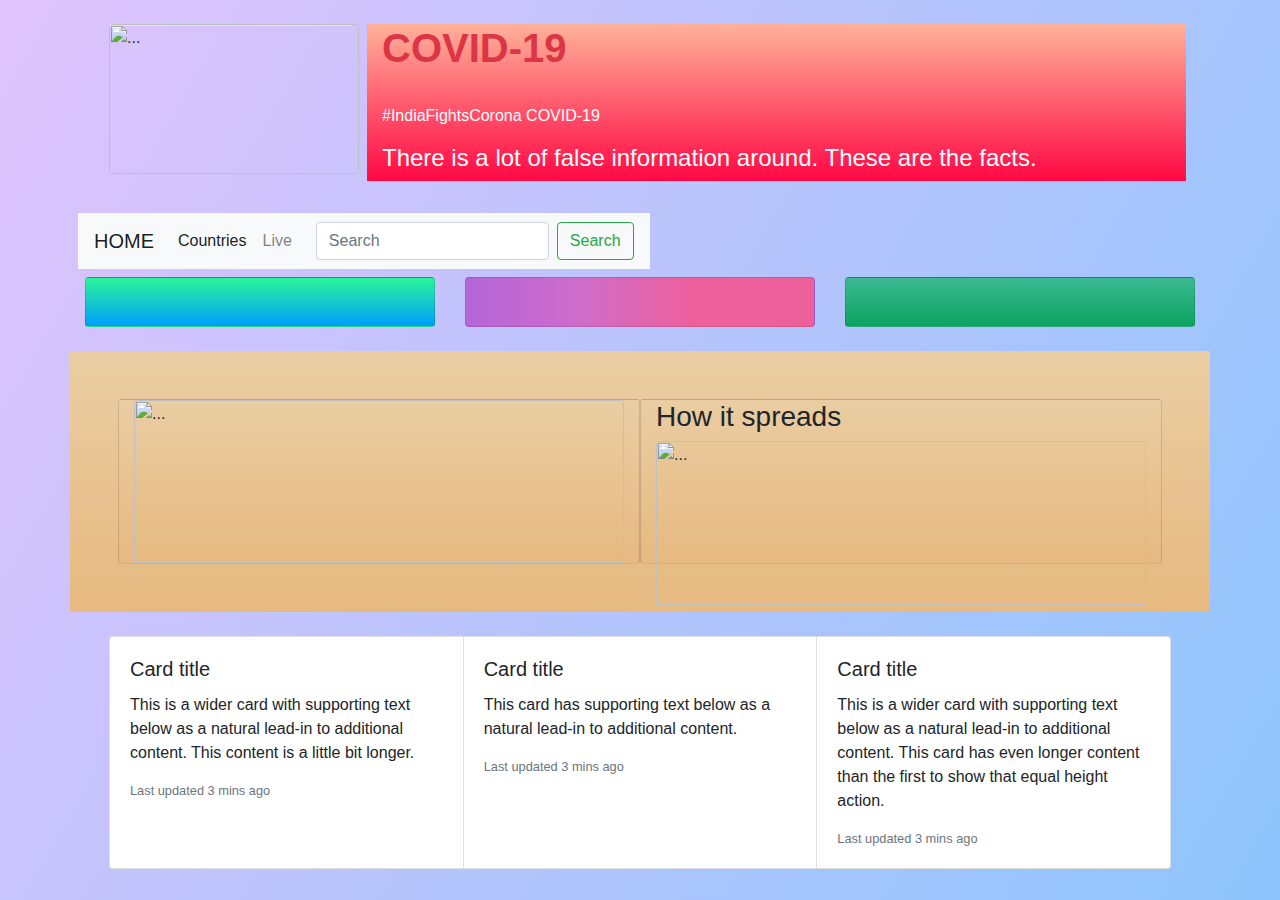
==== masai/module-2_1/covid-19/index.html @ cd02c351 "Covid-19 project" ====
<html lang="en">
  <head>
    <meta charset="UTF-8" />
    <meta name="viewport" content="width=device-width, initial-scale=1.0" />
    <meta http-equiv="X-UA-Compatible" content="ie=edge" />

    <link
      rel="stylesheet"
      href="https://stackpath.bootstrapcdn.com/bootstrap/4.4.1/css/bootstrap.min.css"
      integrity="sha384-Vkoo8x4CGsO3+Hhxv8T/Q5PaXtkKtu6ug5TOeNV6gBiFeWPGFN9MuhOf23Q9Ifjh"
      crossorigin="anonymous"
    />

    <title>COVID-19</title>
    <style>
      body {
        background-image: linear-gradient(120deg, #e0c3fc 0%, #8ec5fc 100%);
      }
      #topHeader{
        background-image: linear-gradient(to top, #ff0844 0%, #ffb199 100%);
      }
      .card-img {
        height: 150px;
        width: 250px;
      }
      #dashBoard1{
        background-image: linear-gradient(180deg, #2af598 0%, #009efd 100%);
        font-size: 25px;
      }
      #dashBoard2{
        background-image: linear-gradient(to right, #b8cbb8 0%, #b8cbb8 0%, #b465da 0%, #cf6cc9 33%, #ee609c 66%, #ee609c 100%);
        font-size: 25px;
      }
      #dashBoard3{
        background-image: linear-gradient(to top, #0ba360 0%, #3cba92 100%);
        font-size: 25px;
      }

      .symptoms{
        background-image: linear-gradient(to top, #e6b980 0%, #eacda3 100%);
      }
    </style>
  </head>
  <body>
    <div class="container">
      <div class="row p-4">
        <div class="col-3">
          <img src="/home/ashok/coding/week_06/Day-6/masai/module-2_1/covid-19/Resources/coronavirus.jpg" class="rounded float-left card-img" alt="...">
          <h4 class="border"></h4>
        </div>
        <div class="col-9 bg-danger" id="topHeader">
          <h1 class="display6 text-danger font-weight-bold ">COVID-19</h1>
         <br>
          <p class="display6 text-white">#IndiaFightsCorona COVID-19</p>
            
          <h4 class="text-white">There is a lot of false information around. These are the facts.</h4>
        </div>
      </div>
      <div class="row p-2">
        <nav class="navbar navbar-expand-lg navbar-light bg-light" style="background-color: #e3f2fd;">
            <!-- <nav class="navbar navbar-light" "> -->
            <a class="navbar-brand" href="#">HOME</a>
            <button class="navbar-toggler" type="button" data-toggle="collapse" data-target="#navbarTogglerDemo02" aria-controls="navbarTogglerDemo02" aria-expanded="false" aria-label="Toggle navigation">
              <span class="navbar-toggler-icon"></span>
            </button>
          
            <div class="collapse navbar-collapse" id="navbarTogglerDemo02">
              <ul class="navbar-nav mr-auto mt-2 mt-lg-0">
                <li class="nav-item active">
                  <a class="nav-link" href="#">Countries<span class="sr-only">(current)</span></a>
                </li>
                <li class="nav-item">
                  <a class="nav-link" href="#">Live</a>
                </li>
                <li class="nav-item">
                  <a class="nav-link disabled" href="#" tabindex="-1" aria-disabled="true"></a>
                </li>
              </ul>
              <form class="form-inline my-2 my-lg-0">
                <input class="form-control mr-sm-2" type="search" placeholder="Search">
                <button class="btn btn-outline-success my-2 my-sm-0" type="submit" id="search">Search</button>
              </form>
            </div>
          </nav>
      </div>
    </div>
    
    <!-- Dashboard -->
    <div class="container">
      <div class="row text-white">
        <div class="col-4">
          <div class="card p-4" id="dashBoard1"></div>
        </div>
        <div class="col-4">
          <div class="card p-4" id="dashBoard2"></div>
        </div>
        <div class="col-4">
          <div class="card p-4" id="dashBoard3"></div>
        </div>
      </div>
    </div>
    <br>

    <!-- Covid Images -->
    <div class="container">
        <div class="row p-5 symptoms">
            <div class="card col-6 symptoms" style="width: 18rem;">
                <img src="https://www.mygov.in/sites/all/themes/mygov/images/covid/symptoms.png" class="card-img-top" alt="...">    
            </div>

            <div class="card col-6 symptoms" style="width: 18rem;">
                <h3>How it spreads</h3>
                <img src="https://www.mygov.in/sites/all/themes/mygov/images/covid/block-one.png" class="card-img-top" alt="..."><br>
                <h3>PREVENTION</h3>
                <img src="https://www.mygov.in/sites/all/themes/mygov/images/covid/block-two.png" class="card-img-top" alt="...">

            </div>
        </div>

        <div class="row p-4">
            <div class="col-12">
                <!-- <div class="col-">
                    <h6>Activities
                        Be an active partner in nation-building. Participate in Groups, Tasks, Discussions, Polls, Blogs and Talks. Contribute Now!</h6>
                </div> -->

                <div class="card-group">
                    <div class="card">
                        
                      <!-- <img src="" class="card-img-top" alt="..."> -->
                      <div class="card-body">
                        <h5 class="card-title">Card title</h5>
                        <p class="card-text">This is a wider card with supporting text below as a natural lead-in to additional content. This content is a little bit longer.</p>
                        <p class="card-text"><small class="text-muted">Last updated 3 mins ago</small></p>
                      </div>
                    </div>
                    <div class="card">
                      <!-- <img src="..." class="card-img-top" alt="..."> -->
                      <div class="card-body">
                        <h5 class="card-title">Card title</h5>
                        <p class="card-text">This card has supporting text below as a natural lead-in to additional content.</p>
                        <p class="card-text"><small class="text-muted">Last updated 3 mins ago</small></p>
                      </div>
                    </div>
                    <div class="card">
                      <!-- <img src="..." class="card-img-top" alt="..."> -->
                      <div class="card-body">
                        <h5 class="card-title">Card title</h5>
                        <p class="card-text">This is a wider card with supporting text below as a natural lead-in to additional content. This card has even longer content than the first to show that equal height action.</p>
                        <p class="card-text"><small class="text-muted">Last updated 3 mins ago</small></p>
                      </div>
                    </div>
                  </div>
            </div>
        </div>

    </div>



    <script>
    
    // Retrive Global data from api
    // send global data to global_record function
        global_record_data()
        function global_record_data(){
        var xhr = new XMLHttpRequest();
        xhr.open("GET", "https://api.covid19api.com/summary");
        xhr.send();
        xhr.onload = function () {
          if ((xhr.status = 200)) {
            //console.log(this.response)
            var data = JSON.parse(this.response).Global;
           // console.log(data);
            global_record(data);
          } else {
            console.log("ERROR CODE IS" + " " + xhr.status);
          }
        };
        }

    
    // Display global data in Main Page
      function global_record(data) {
        var dashBoard1 = document.getElementById("dashBoard1");
        var dashBoard2 = document.getElementById("dashBoard2");
        var dashBoard3 = document.getElementById("dashBoard3");
        
        dashBoard1.textContent = ""
        dashBoard2.textContent = ""
        dashBoard3.textContent = ""
        var newConfirm = document.createElement("p");
        newConfirm.textContent = "NewConfirmed:" + " " + data["NewConfirmed"];

        var totalConfirm = document.createElement("p");
        totalConfirm.textContent =
          "TotalConfirmed:" + " " + data["TotalConfirmed"];

        var newDeath = document.createElement("p");
        newDeath.textContent = "NewDeaths:" + " " + data["NewDeaths"];

        var totalDeaths = document.createElement("p");
        totalDeaths.textContent = " TotalDeaths:" + " " + data["TotalDeaths"];

        var newRecovered = document.createElement("p");
        newRecovered.textContent ="NewRecovered:" + " " + data["NewRecovered"];

        var totalRecovered = document.createElement("p");
        totalRecovered.textContent ="TotalRecovered:" + " " + data["TotalRecovered"];
        
        dashBoard1.append(newConfirm, totalConfirm);
        dashBoard2.append(newDeath, totalDeaths);
        dashBoard3.append(newRecovered, totalRecovered);
      }


    // search countries
      var search = document.getElementById("search")
      search.addEventListener("click",function(){
          var input = document.querySelector("input").value
          var xhr = new XMLHttpRequest();
          xhr.open("GET","https://api.covid19api.com/summary")
          xhr.send()
          xhr.onload = function(){
              if(xhr.status==200){
                 var countriesData = JSON.parse(this.response).Countries
                //  console.log(countriesData[0].Slug)
                console.log(countriesData.length)
                console.log(input)
                 for(var i=0;i<countriesData.length;i++){
                    if(countriesData[i].Slug == input || countriesData[i].Country == input ||countriesData[i].CountryCode==input){
                        global_record(countriesData[i])
                    }
                 }
                
              }
              else{
                  console.log("ERROR CODE IS"+" "+xhr.status)
              }
          }
      })
     
    </script>
  </body>
</html>
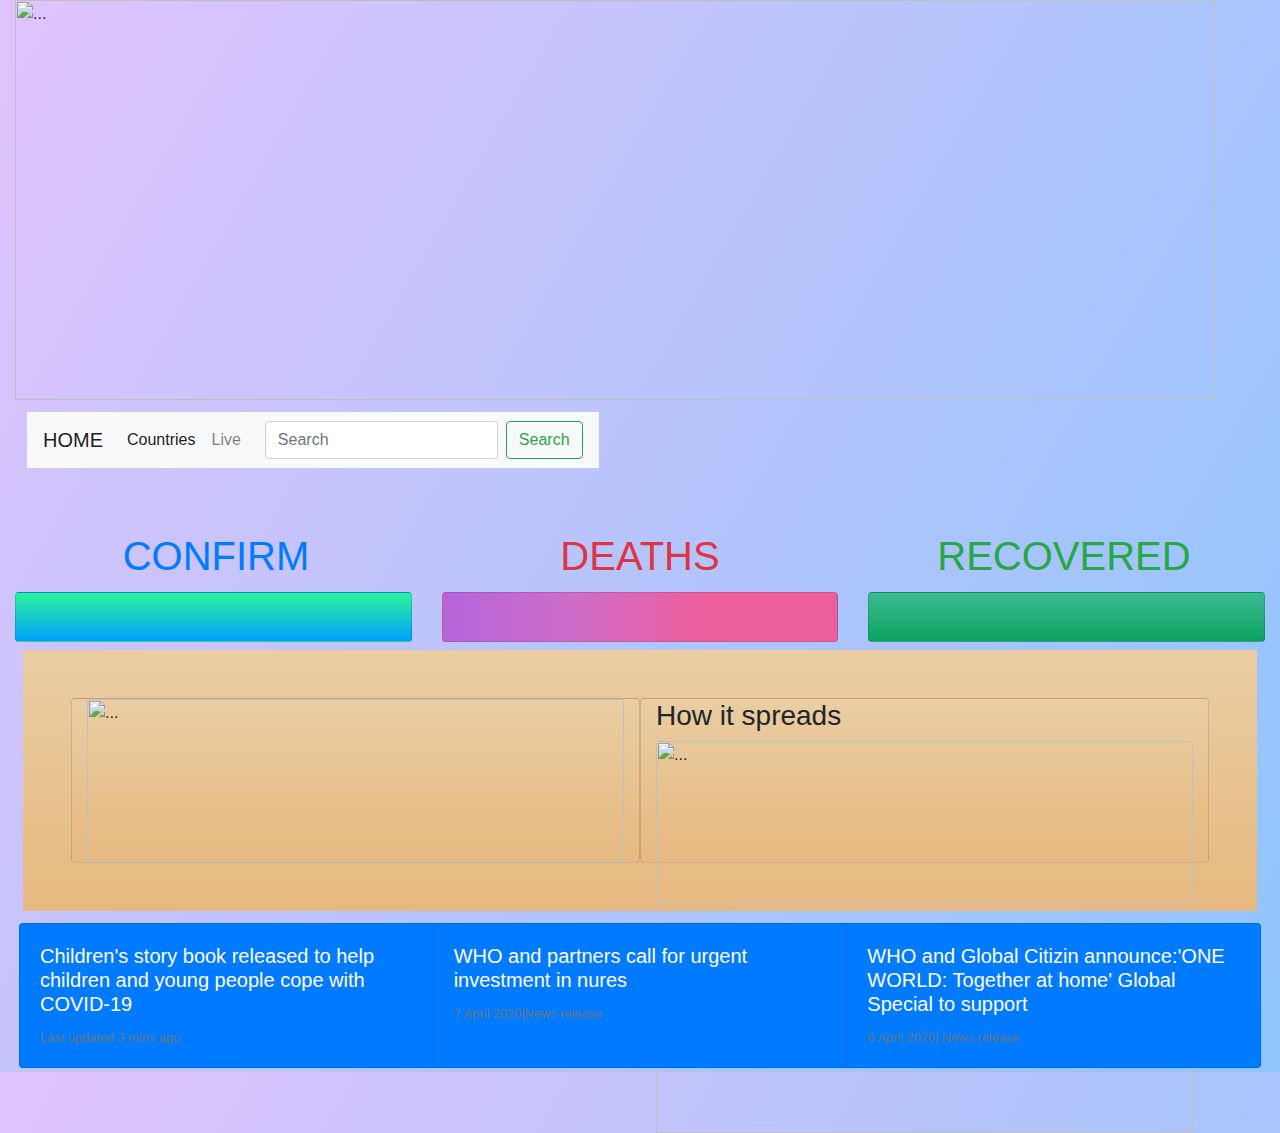
==== commit 551c259c: "Adding css & html" ====
--- a/masai/module-2_1/covid-19/index.html
+++ b/masai/module-2_1/covid-19/index.html
@@ -16,9 +16,9 @@
       body {
         background-image: linear-gradient(120deg, #e0c3fc 0%, #8ec5fc 100%);
       }
-      #topHeader{
+      /* #topHeader{
         background-image: linear-gradient(to top, #ff0844 0%, #ffb199 100%);
-      }
+      } */
       .card-img {
         height: 150px;
         width: 250px;
@@ -42,23 +42,17 @@
     </style>
   </head>
   <body>
-    <div class="container">
-      <div class="row p-4">
-        <div class="col-3">
-          <img src="/home/ashok/coding/week_06/Day-6/masai/module-2_1/covid-19/Resources/coronavirus.jpg" class="rounded float-left card-img" alt="...">
-          <h4 class="border"></h4>
-        </div>
-        <div class="col-9 bg-danger" id="topHeader">
-          <h1 class="display6 text-danger font-weight-bold ">COVID-19</h1>
-         <br>
-          <p class="display6 text-white">#IndiaFightsCorona COVID-19</p>
-            
-          <h4 class="text-white">There is a lot of false information around. These are the facts.</h4>
-        </div>
-      </div>
-      <div class="row p-2">
+    <div class="container-fluid">
+      <div class="row">
+        <div class="col-12" id="topHeader">
+          <img src="/home/ashok/coding/week_06/Day-6/masai/module-2_1/covid-19/Resources/covid19.jpg" class="img-fluid"  style="width: 1200px; height: 400px;" alt="...">
+
+          <!-- <h1 class="display6 text-danger font-weight-bold ">COVID-19</h1> -->
+        </div>
+      </div>
+      <div class="row p-1 m-2">
         <nav class="navbar navbar-expand-lg navbar-light bg-light" style="background-color: #e3f2fd;">
-            <!-- <nav class="navbar navbar-light" "> -->
+            <!-- <nav class="navbar navbar-light"> -->
             <a class="navbar-brand" href="#">HOME</a>
             <button class="navbar-toggler" type="button" data-toggle="collapse" data-target="#navbarTogglerDemo02" aria-controls="navbarTogglerDemo02" aria-expanded="false" aria-label="Toggle navigation">
               <span class="navbar-toggler-icon"></span>
@@ -83,10 +77,13 @@
             </div>
           </nav>
       </div>
-    </div>
-    
-    <!-- Dashboard -->
-    <div class="container">
+      <br>
+      <br>
+      <div class="row p-1 text-center ">
+        <div class="col-4 text-primary" ><h1>CONFIRM</h1></div>
+        <div class="col-4 text-danger"><h1>DEATHS</h1></div>
+        <div class="col-4 text-success"><h1>RECOVERED</h1></div>
+      </div>
       <div class="row text-white">
         <div class="col-4">
           <div class="card p-4" id="dashBoard1"></div>
@@ -98,65 +95,53 @@
           <div class="card p-4" id="dashBoard3"></div>
         </div>
       </div>
+
+      
+      <div class="row m-2 p-5 symptoms">
+        <div class="card col-6 symptoms" style="width: 18rem;">
+          <img src="https://www.mygov.in/sites/all/themes/mygov/images/covid/symptoms.png" class="card-img-top img-fluid" alt="...">    
+        </div>
+        
+        <div class="card col-6 symptoms" style="width: 18rem;">
+          <h3>How it spreads</h3>
+          <img src="https://www.mygov.in/sites/all/themes/mygov/images/covid/block-one.png" class="card-img-top img-fluid" alt="..."><br>
+          <h3>PREVENTION</h3>
+          <img src="https://www.mygov.in/sites/all/themes/mygov/images/covid/block-two.png" class="card-img-top img-fluid" alt="...">
+        </div> 
+      </div>
+      
+      <div class="row p-1">
+        <div class="col-12">
+            <div class="card-group">
+                <div class="card bg-primary text-white">
+                    
+                  <!-- <img src="/home/ashok/coding/week_06/Day-6/masai/module-2_1/covid-19/Resources/nurse.jpg" class="card-img-top img-fluid" alt="..."> -->
+                  <div class="card-body">
+                    <h5 class="card-title">Children's story book released to help children and young people cope with COVID-19</h5>
+                    <!-- <p class="card-text">This is a wider card with supporting text below as a natural lead-in to additional content. This content is a little bit longer.</p> -->
+                    <p class="card-text"><small class="text-muted">Last updated 3 mins ago</small></p>
+                  </div>
+                </div>
+                <div class="card bg-primary text-white">
+                  <!-- <img src="..." class="card-img-top" alt="..."> -->
+                  <div class="card-body">
+                    <h5 class="card-title">WHO and partners call for urgent investment in nures</h5>
+                    <!-- <p class="card-text">This card has supporting text below as a natural lead-in to additional content.</p> -->
+                    <p class="card-text"><small class="text-muted">7 April 2020|News release</small></p>
+                  </div>
+                </div>
+                <div class="card bg-primary text-white">
+                  <!-- <img src="..." class="card-img-top" alt="..."> -->
+                  <div class="card-body">
+                    <h5 class="card-title">WHO and Global Citizin announce:'ONE WORLD: Together at home' Global Special to support </h5>
+                    <!-- <p class="card-text">This is a wider card with supporting text below as a natural lead-in to additional content. This card has even longer content than the first to show that equal height action.</p> -->
+                    <p class="card-text"><small class="text-muted">6 April 2020| News release</small></p>
+                  </div>
+                </div>
+              </div>
+        </div>
+      </div>
     </div>
-    <br>
-
-    <!-- Covid Images -->
-    <div class="container">
-        <div class="row p-5 symptoms">
-            <div class="card col-6 symptoms" style="width: 18rem;">
-                <img src="https://www.mygov.in/sites/all/themes/mygov/images/covid/symptoms.png" class="card-img-top" alt="...">    
-            </div>
-
-            <div class="card col-6 symptoms" style="width: 18rem;">
-                <h3>How it spreads</h3>
-                <img src="https://www.mygov.in/sites/all/themes/mygov/images/covid/block-one.png" class="card-img-top" alt="..."><br>
-                <h3>PREVENTION</h3>
-                <img src="https://www.mygov.in/sites/all/themes/mygov/images/covid/block-two.png" class="card-img-top" alt="...">
-
-            </div>
-        </div>
-
-        <div class="row p-4">
-            <div class="col-12">
-                <!-- <div class="col-">
-                    <h6>Activities
-                        Be an active partner in nation-building. Participate in Groups, Tasks, Discussions, Polls, Blogs and Talks. Contribute Now!</h6>
-                </div> -->
-
-                <div class="card-group">
-                    <div class="card">
-                        
-                      <!-- <img src="" class="card-img-top" alt="..."> -->
-                      <div class="card-body">
-                        <h5 class="card-title">Card title</h5>
-                        <p class="card-text">This is a wider card with supporting text below as a natural lead-in to additional content. This content is a little bit longer.</p>
-                        <p class="card-text"><small class="text-muted">Last updated 3 mins ago</small></p>
-                      </div>
-                    </div>
-                    <div class="card">
-                      <!-- <img src="..." class="card-img-top" alt="..."> -->
-                      <div class="card-body">
-                        <h5 class="card-title">Card title</h5>
-                        <p class="card-text">This card has supporting text below as a natural lead-in to additional content.</p>
-                        <p class="card-text"><small class="text-muted">Last updated 3 mins ago</small></p>
-                      </div>
-                    </div>
-                    <div class="card">
-                      <!-- <img src="..." class="card-img-top" alt="..."> -->
-                      <div class="card-body">
-                        <h5 class="card-title">Card title</h5>
-                        <p class="card-text">This is a wider card with supporting text below as a natural lead-in to additional content. This card has even longer content than the first to show that equal height action.</p>
-                        <p class="card-text"><small class="text-muted">Last updated 3 mins ago</small></p>
-                      </div>
-                    </div>
-                  </div>
-            </div>
-        </div>
-
-    </div>
-
-
 
     <script>
     
@@ -190,20 +175,19 @@
         dashBoard2.textContent = ""
         dashBoard3.textContent = ""
         var newConfirm = document.createElement("p");
-        newConfirm.textContent = "NewConfirmed:" + " " + data["NewConfirmed"];
+        newConfirm.textContent = "TodayConfirmed:" + " " + data["NewConfirmed"];
 
         var totalConfirm = document.createElement("p");
-        totalConfirm.textContent =
-          "TotalConfirmed:" + " " + data["TotalConfirmed"];
+        totalConfirm.textContent ="TotalConfirmed:" + " " + data["TotalConfirmed"];
 
         var newDeath = document.createElement("p");
-        newDeath.textContent = "NewDeaths:" + " " + data["NewDeaths"];
+        newDeath.textContent = "TodayDeaths:" + " " + data["NewDeaths"];
 
         var totalDeaths = document.createElement("p");
         totalDeaths.textContent = " TotalDeaths:" + " " + data["TotalDeaths"];
 
         var newRecovered = document.createElement("p");
-        newRecovered.textContent ="NewRecovered:" + " " + data["NewRecovered"];
+        newRecovered.textContent ="TodayRecovered:" + " " + data["NewRecovered"];
 
         var totalRecovered = document.createElement("p");
         totalRecovered.textContent ="TotalRecovered:" + " " + data["TotalRecovered"];
